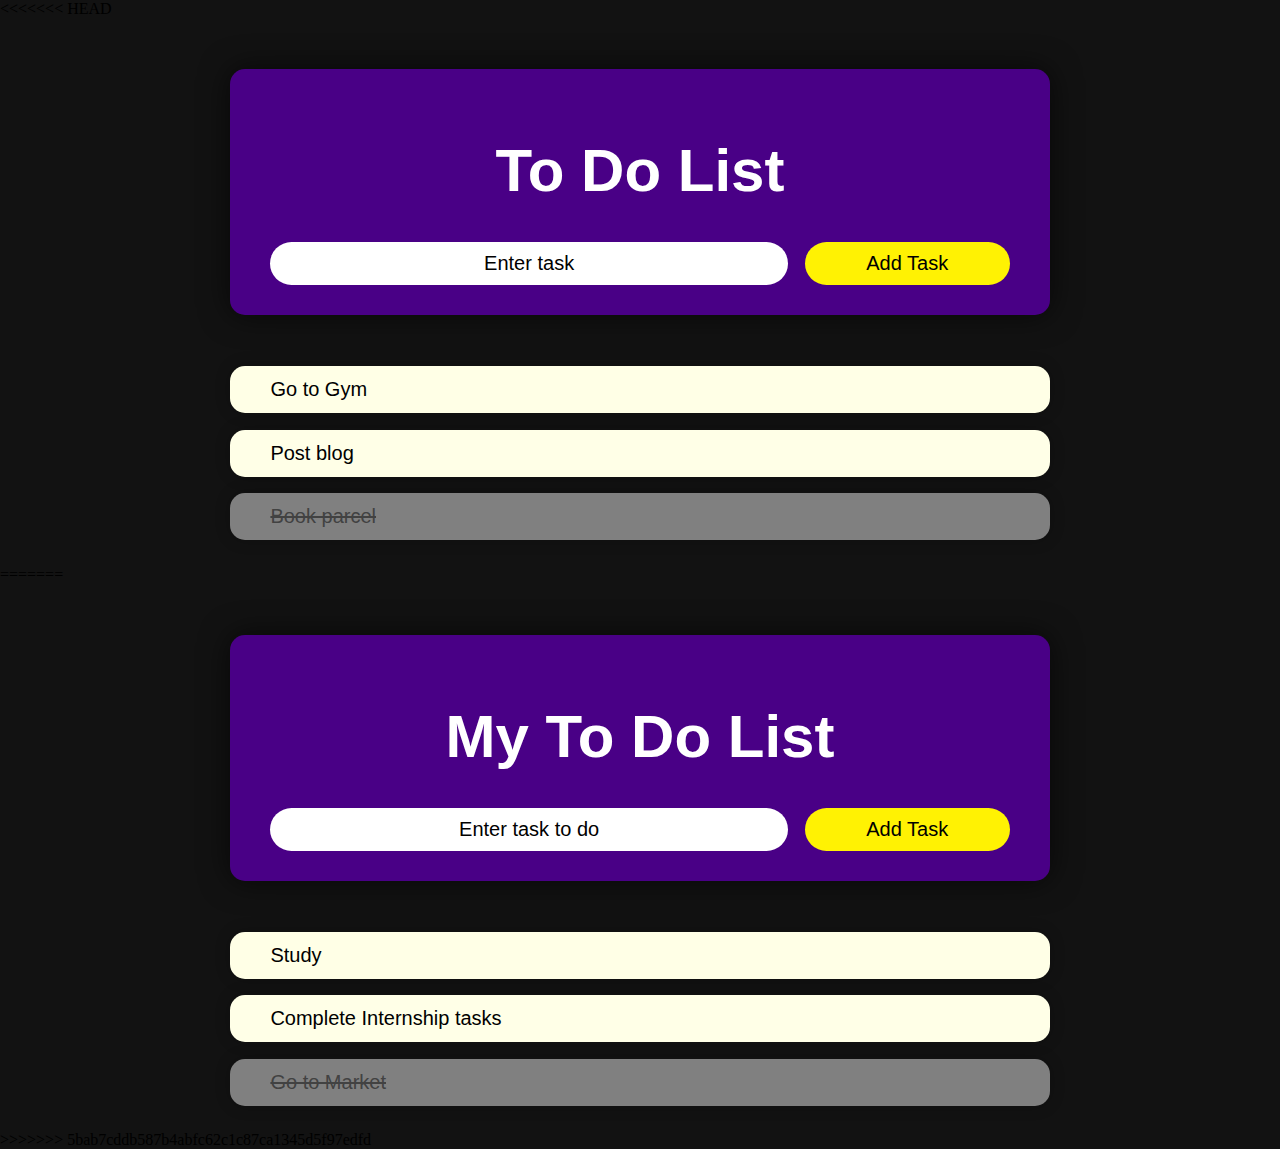
==== TASK-3-Todo/index.html @ 1d1b482b "Upload Files" ====
<<<<<<< HEAD
<!DOCTYPE html>
<html>

<head>
  <meta name="viewport" content="width=device-width, initial-scale=1">
  <title>To Do List</title>
  <link rel="stylesheet" href="style.css">
</head>

<body>

  <div class="container1">
    <div id="box" class="header">
      <h2>To Do List</h2>
      <input type="text" id="task" placeholder="Enter task">
      <span onclick="newElement()" class="addtask">Add Task</span>
    </div>
  </div>
  <div class="container2">
    <ul id="list">
      <li>Go to Gym</li>
      <li>Post blog</li>
      <li class="checked">Book parcel</li>
    </ul>
  </div>
  <script src="script.js"></script>
</body>

</html>
=======
<!DOCTYPE html>
<html>

<head>
  <meta name="viewport" content="width=device-width, initial-scale=1">
  <title>To Do List</title>
  <link rel="stylesheet" href="style.css">
</head>

<body>

  <div class="container1">
    <div id="box" class="header">
      <h2>My To Do List</h2>
      <input type="text" id="task" placeholder="Enter task to do">
      <span onclick="newElement()" class="addtask">Add Task</span>
    </div>
  </div>
  <div class="container2">
    <ul id="list">
      <li>Study</li>
      <li>Complete Internship tasks</li>
      <li class="checked">Go to Market</li>
    </ul>
  </div>
  <script src="script.js"></script>
</body>

</html>
>>>>>>> 5bab7cddb587b4abfc62c1c87ca1345d5f97edfd
---- TASK-3-Todo/style.css ----
<<<<<<< HEAD
* {
    box-sizing: border-box;
}

body {
    margin: 0;
    min-width: 250px;
    background-color: #121212;
}

.container1 {
    margin: 2% 10%;
}

.container2 {
    margin: 2% 10%;
}

h2 {
    font-family: 'Gill Sans', 'Gill Sans MT', Calibri, 'Trebuchet MS', sans-serif;
    font-size: 60px;
    margin: 5% auto;
}

.header {
    background-color: #490086;
    padding: 30px 40px;
    color: white;
    text-align: center;
    margin: 5% 10%;
    border-radius: 15px;
    box-shadow: 0 0 30px rgba(0, 0, 0, 0.621);
}

.header:after {
    content: "";
    display: table;
    clear: both;
    border-radius: 15px;
}

ul {
    margin: 2% 10%;
    padding: 0;
}

ul li {
    cursor: pointer;
    position: relative;
    padding: 12px 8px 12px 40px;
    list-style-type: none;
    background: #ffffe7;
    font-size: 20px;
    font-family: 'Trebuchet MS', 'Lucida Sans Unicode', 'Lucida Grande', 'Lucida Sans', Arial, sans-serif;
    transition: 0.3s;
    margin: 2% auto;
    border-radius: 15px;
    transform: scale(100%);
    box-shadow: 0 0 15px rgba(0, 0, 0, 0.226);

    -webkit-user-select: none;
    -moz-user-select: none;
    -ms-user-select: none;
    user-select: none;
}

ul li:nth-child(odd) {
    background: #ffffe6;
    transform: scale(100%);
}

ul li:hover {
    background: rgb(255, 255, 255);
    transform: scale(105%);
}

ul li.checked {
    background: rgb(128, 128, 128);
    color: rgb(66, 66, 66);
    text-decoration: line-through;
    /* transform: scale(90%); */
}

ul li.checked::before {
    content: '';
    position: absolute;
    border-color: rgb(106, 106, 106);
    border-width: 0 2px 2px 0;
    top: 10px;
    left: 16px;
    transform: rotate(45deg);
    height: 15px;
    width: 7px;
}

.close {
    position: absolute;
    right: 0;
    top: 0;
    padding: 12px 16px 12px 16px;
    border-radius: 15px;
}

.close:hover {
    background-color: #a50b00;
    color: white;
}

input {
    border: none;
    border-radius: 25px;
    width: 70%;
    padding: 10px;
    float: left;
    font-size: 20px;
    text-align: center;
}

.addtask {
    padding: 10px;
    width: 25%;
    background: #fff203;
    color: rgb(0, 0, 0);
    float: right;
    text-align: center;
    font-size: 20px;
    cursor: pointer;
    transition: 0.3s;
    border-radius: 25px;
    font-family: 'Segoe UI', Tahoma, Geneva, Verdana, sans-serif;
}

.addtask:hover {
    background-color: #FB2576;
    transform: scale(110%);
}

input::placeholder {
    font-family: 'Lucida Sans', 'Lucida Sans Regular', 'Lucida Grande', 'Lucida Sans Unicode', Geneva, Verdana, sans-serif;
    color: #000;
=======
* {
    box-sizing: border-box;
}

body {
    margin: 0;
    min-width: 250px;
    background-color: #93ffff;
}

.container1 {
    margin: 2% 10%;
}

.container2 {
    margin: 2% 10%;
}

h2 {
    font-family: 'Gill Sans', 'Gill Sans MT', Calibri, 'Trebuchet MS', sans-serif;
    font-size: 60px;
    margin: 5% auto;
}

.header {
    background-color: #7400d2;
    padding: 30px 40px;
    color: white;
    text-align: center;
    margin: 5% 10%;
    border-radius: 15px;
    box-shadow: 0 0 30px rgba(0, 0, 0, 0.621);
}

.header:after {
    content: "";
    display: table;
    clear: both;
    border-radius: 15px;
}

ul {
    margin: 2% 10%;
    padding: 0;
}

ul li {
    cursor: pointer;
    position: relative;
    padding: 12px 8px 12px 40px;
    list-style-type: none;
    background: #fcff4c;
    font-size: 20px;
    font-family: 'Trebuchet MS', 'Lucida Sans Unicode', 'Lucida Grande', 'Lucida Sans', Arial, sans-serif;
    transition: 0.3s;
    margin: 2% auto;
    border-radius: 15px;
    transform: scale(100%);
    box-shadow: 0 0 15px rgba(0, 0, 0, 0.226);

    -webkit-user-select: none;
    -moz-user-select: none;
    -ms-user-select: none;
    user-select: none;
}

ul li:nth-child(odd) {
    background: #fcff4c;
    transform: scale(100%);
}

ul li:hover {
    background: rgb(255, 255, 255);
    transform: scale(105%);
}

ul li.checked {
    background: rgb(255, 255, 248);
    color: rgb(66, 66, 66);
    text-decoration: line-through;
    transform: scale(90%);
}

ul li.checked::before {
    content: '';
    position: absolute;
    border-color: rgb(106, 106, 106);
    border-width: 0 2px 2px 0;
    top: 10px;
    left: 16px;
    transform: rotate(45deg);
    height: 15px;
    width: 7px;
}

.close {
    position: absolute;
    right: 0;
    top: 0;
    padding: 12px 16px 12px 16px;
    border-radius: 15px;
}

.close:hover {
    background-color: #ff2e1f;
    color: white;
}

input {
    border: none;
    border-radius: 25px;
    width: 70%;
    padding: 10px;
    float: left;
    font-size: 20px;
    text-align: center;
}

.addtask {
    padding: 10px;
    width: 25%;
    background: #ff7bae;
    color: rgb(255, 255, 255);
    float: right;
    text-align: center;
    font-size: 20px;
    cursor: pointer;
    transition: 0.3s;
    border-radius: 25px;
    font-family: 'Segoe UI', Tahoma, Geneva, Verdana, sans-serif;
}

.addtask:hover {
    background-color: #FB2576;
    transform: scale(110%);
}

input::placeholder {
    font-family: 'Lucida Sans', 'Lucida Sans Regular', 'Lucida Grande', 'Lucida Sans Unicode', Geneva, Verdana, sans-serif;
    color: #000;
>>>>>>> 5bab7cddb587b4abfc62c1c87ca1345d5f97edfd
}
---- TASK-3-Todo/style.css ----
<<<<<<< HEAD
* {
    box-sizing: border-box;
}

body {
    margin: 0;
    min-width: 250px;
    background-color: #121212;
}

.container1 {
    margin: 2% 10%;
}

.container2 {
    margin: 2% 10%;
}

h2 {
    font-family: 'Gill Sans', 'Gill Sans MT', Calibri, 'Trebuchet MS', sans-serif;
    font-size: 60px;
    margin: 5% auto;
}

.header {
    background-color: #490086;
    padding: 30px 40px;
    color: white;
    text-align: center;
    margin: 5% 10%;
    border-radius: 15px;
    box-shadow: 0 0 30px rgba(0, 0, 0, 0.621);
}

.header:after {
    content: "";
    display: table;
    clear: both;
    border-radius: 15px;
}

ul {
    margin: 2% 10%;
    padding: 0;
}

ul li {
    cursor: pointer;
    position: relative;
    padding: 12px 8px 12px 40px;
    list-style-type: none;
    background: #ffffe7;
    font-size: 20px;
    font-family: 'Trebuchet MS', 'Lucida Sans Unicode', 'Lucida Grande', 'Lucida Sans', Arial, sans-serif;
    transition: 0.3s;
    margin: 2% auto;
    border-radius: 15px;
    transform: scale(100%);
    box-shadow: 0 0 15px rgba(0, 0, 0, 0.226);

    -webkit-user-select: none;
    -moz-user-select: none;
    -ms-user-select: none;
    user-select: none;
}

ul li:nth-child(odd) {
    background: #ffffe6;
    transform: scale(100%);
}

ul li:hover {
    background: rgb(255, 255, 255);
    transform: scale(105%);
}

ul li.checked {
    background: rgb(128, 128, 128);
    color: rgb(66, 66, 66);
    text-decoration: line-through;
    /* transform: scale(90%); */
}

ul li.checked::before {
    content: '';
    position: absolute;
    border-color: rgb(106, 106, 106);
    border-width: 0 2px 2px 0;
    top: 10px;
    left: 16px;
    transform: rotate(45deg);
    height: 15px;
    width: 7px;
}

.close {
    position: absolute;
    right: 0;
    top: 0;
    padding: 12px 16px 12px 16px;
    border-radius: 15px;
}

.close:hover {
    background-color: #a50b00;
    color: white;
}

input {
    border: none;
    border-radius: 25px;
    width: 70%;
    padding: 10px;
    float: left;
    font-size: 20px;
    text-align: center;
}

.addtask {
    padding: 10px;
    width: 25%;
    background: #fff203;
    color: rgb(0, 0, 0);
    float: right;
    text-align: center;
    font-size: 20px;
    cursor: pointer;
    transition: 0.3s;
    border-radius: 25px;
    font-family: 'Segoe UI', Tahoma, Geneva, Verdana, sans-serif;
}

.addtask:hover {
    background-color: #FB2576;
    transform: scale(110%);
}

input::placeholder {
    font-family: 'Lucida Sans', 'Lucida Sans Regular', 'Lucida Grande', 'Lucida Sans Unicode', Geneva, Verdana, sans-serif;
    color: #000;
=======
* {
    box-sizing: border-box;
}

body {
    margin: 0;
    min-width: 250px;
    background-color: #93ffff;
}

.container1 {
    margin: 2% 10%;
}

.container2 {
    margin: 2% 10%;
}

h2 {
    font-family: 'Gill Sans', 'Gill Sans MT', Calibri, 'Trebuchet MS', sans-serif;
    font-size: 60px;
    margin: 5% auto;
}

.header {
    background-color: #7400d2;
    padding: 30px 40px;
    color: white;
    text-align: center;
    margin: 5% 10%;
    border-radius: 15px;
    box-shadow: 0 0 30px rgba(0, 0, 0, 0.621);
}

.header:after {
    content: "";
    display: table;
    clear: both;
    border-radius: 15px;
}

ul {
    margin: 2% 10%;
    padding: 0;
}

ul li {
    cursor: pointer;
    position: relative;
    padding: 12px 8px 12px 40px;
    list-style-type: none;
    background: #fcff4c;
    font-size: 20px;
    font-family: 'Trebuchet MS', 'Lucida Sans Unicode', 'Lucida Grande', 'Lucida Sans', Arial, sans-serif;
    transition: 0.3s;
    margin: 2% auto;
    border-radius: 15px;
    transform: scale(100%);
    box-shadow: 0 0 15px rgba(0, 0, 0, 0.226);

    -webkit-user-select: none;
    -moz-user-select: none;
    -ms-user-select: none;
    user-select: none;
}

ul li:nth-child(odd) {
    background: #fcff4c;
    transform: scale(100%);
}

ul li:hover {
    background: rgb(255, 255, 255);
    transform: scale(105%);
}

ul li.checked {
    background: rgb(255, 255, 248);
    color: rgb(66, 66, 66);
    text-decoration: line-through;
    transform: scale(90%);
}

ul li.checked::before {
    content: '';
    position: absolute;
    border-color: rgb(106, 106, 106);
    border-width: 0 2px 2px 0;
    top: 10px;
    left: 16px;
    transform: rotate(45deg);
    height: 15px;
    width: 7px;
}

.close {
    position: absolute;
    right: 0;
    top: 0;
    padding: 12px 16px 12px 16px;
    border-radius: 15px;
}

.close:hover {
    background-color: #ff2e1f;
    color: white;
}

input {
    border: none;
    border-radius: 25px;
    width: 70%;
    padding: 10px;
    float: left;
    font-size: 20px;
    text-align: center;
}

.addtask {
    padding: 10px;
    width: 25%;
    background: #ff7bae;
    color: rgb(255, 255, 255);
    float: right;
    text-align: center;
    font-size: 20px;
    cursor: pointer;
    transition: 0.3s;
    border-radius: 25px;
    font-family: 'Segoe UI', Tahoma, Geneva, Verdana, sans-serif;
}

.addtask:hover {
    background-color: #FB2576;
    transform: scale(110%);
}

input::placeholder {
    font-family: 'Lucida Sans', 'Lucida Sans Regular', 'Lucida Grande', 'Lucida Sans Unicode', Geneva, Verdana, sans-serif;
    color: #000;
>>>>>>> 5bab7cddb587b4abfc62c1c87ca1345d5f97edfd
}
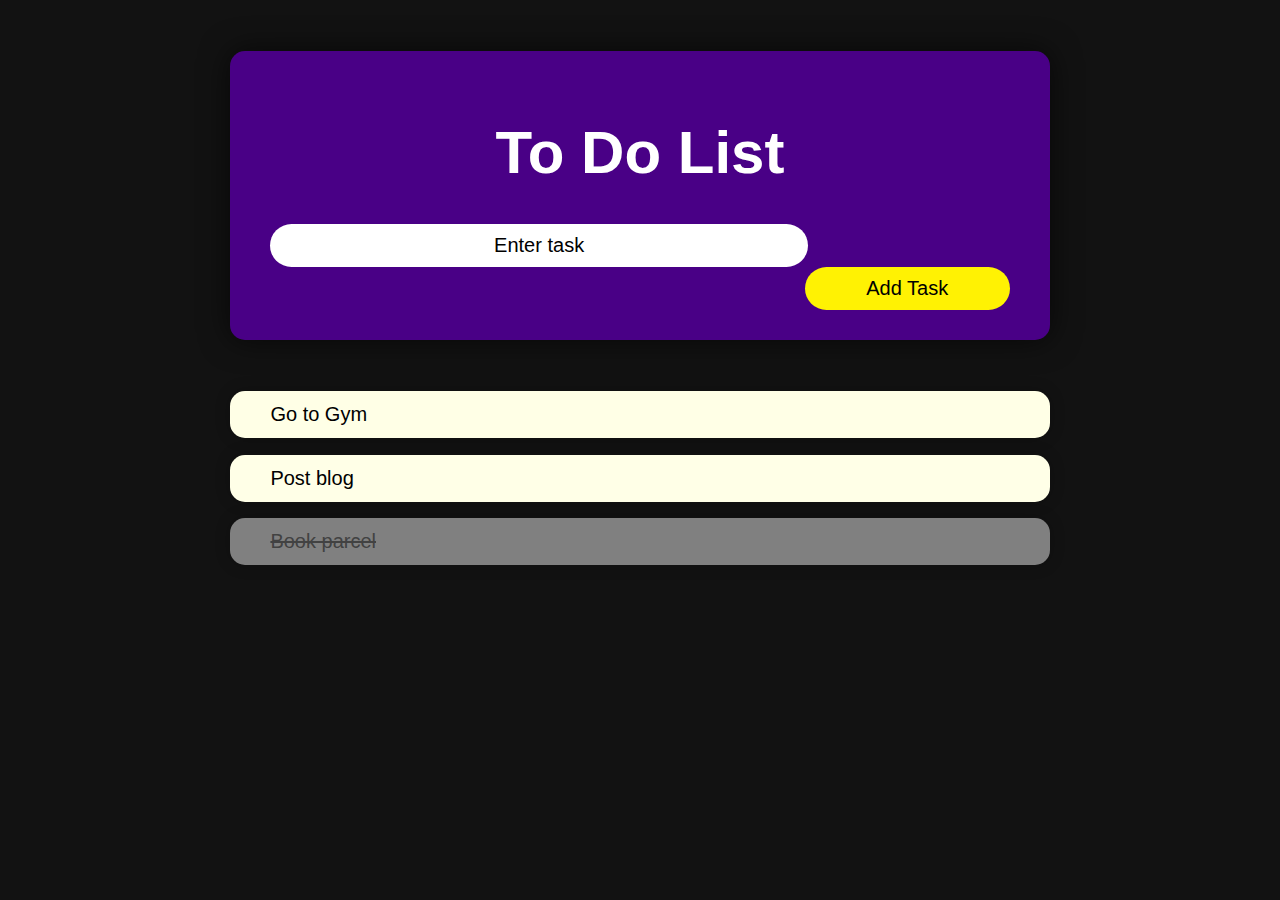
==== commit 6fdf55ad: "update files 2" ====
--- a/TASK-3-Todo/index.html
+++ b/TASK-3-Todo/index.html
@@ -1,4 +1,3 @@
-<<<<<<< HEAD
 <!DOCTYPE html>
 <html>
 
@@ -28,34 +27,3 @@
 </body>
 
 </html>
-=======
-<!DOCTYPE html>
-<html>
-
-<head>
-  <meta name="viewport" content="width=device-width, initial-scale=1">
-  <title>To Do List</title>
-  <link rel="stylesheet" href="style.css">
-</head>
-
-<body>
-
-  <div class="container1">
-    <div id="box" class="header">
-      <h2>My To Do List</h2>
-      <input type="text" id="task" placeholder="Enter task to do">
-      <span onclick="newElement()" class="addtask">Add Task</span>
-    </div>
-  </div>
-  <div class="container2">
-    <ul id="list">
-      <li>Study</li>
-      <li>Complete Internship tasks</li>
-      <li class="checked">Go to Market</li>
-    </ul>
-  </div>
-  <script src="script.js"></script>
-</body>
-
-</html>
->>>>>>> 5bab7cddb587b4abfc62c1c87ca1345d5f97edfd
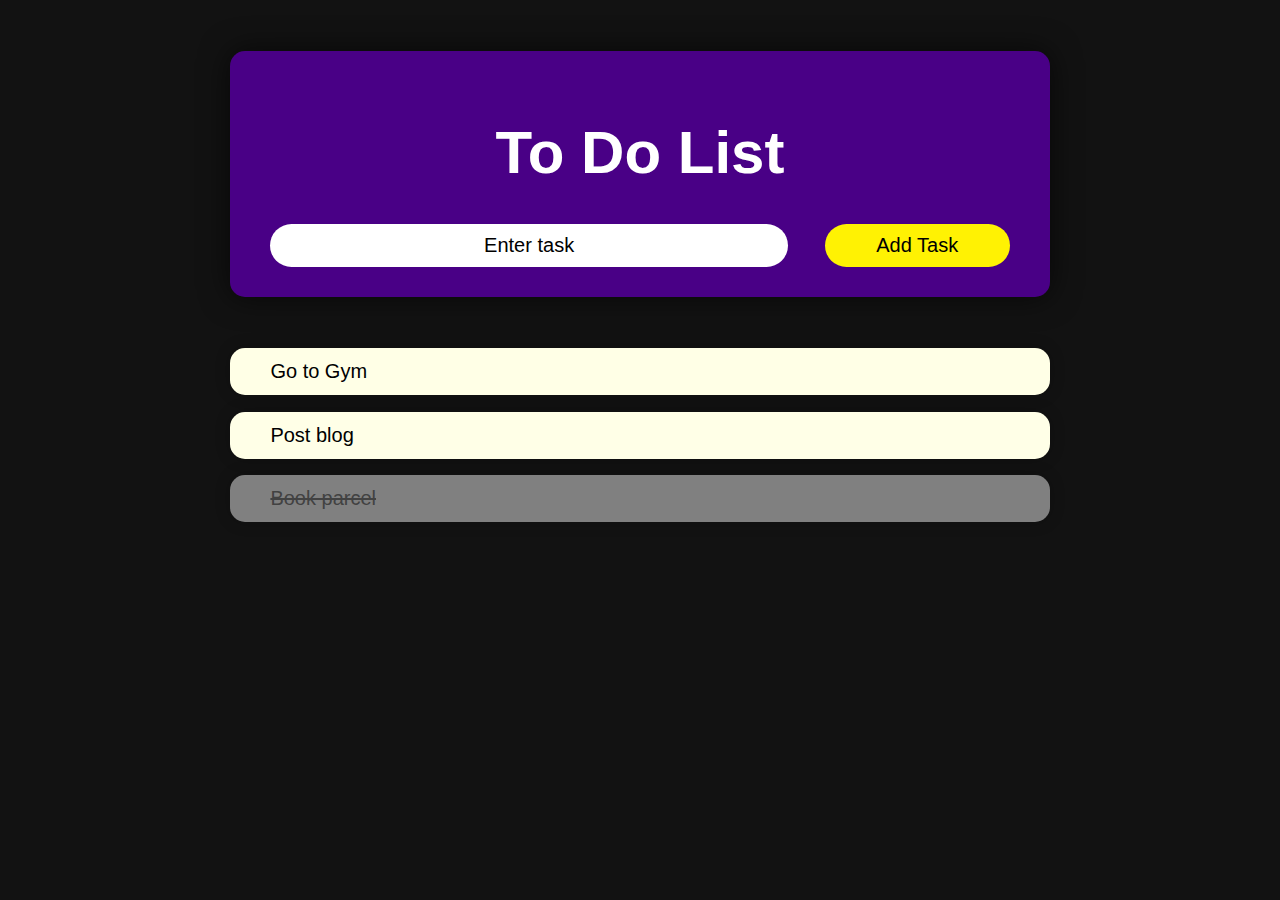
==== commit 2bfd0f38: "Update index.html" ====
--- a/TASK-3-Todo/index.html
+++ b/TASK-3-Todo/index.html
@@ -3,7 +3,7 @@
 
 <head>
   <meta name="viewport" content="width=device-width, initial-scale=1">
-  <title>To Do List</title>
+  <title>Tribute</title>
   <link rel="stylesheet" href="style.css">
 </head>
 
--- a/TASK-3-Todo/style.css
+++ b/TASK-3-Todo/style.css
@@ -1,4 +1,3 @@
-<<<<<<< HEAD
 * {
     box-sizing: border-box;
 }
@@ -280,5 +279,4 @@
 input::placeholder {
     font-family: 'Lucida Sans', 'Lucida Sans Regular', 'Lucida Grande', 'Lucida Sans Unicode', Geneva, Verdana, sans-serif;
     color: #000;
->>>>>>> 5bab7cddb587b4abfc62c1c87ca1345d5f97edfd
-}+}
